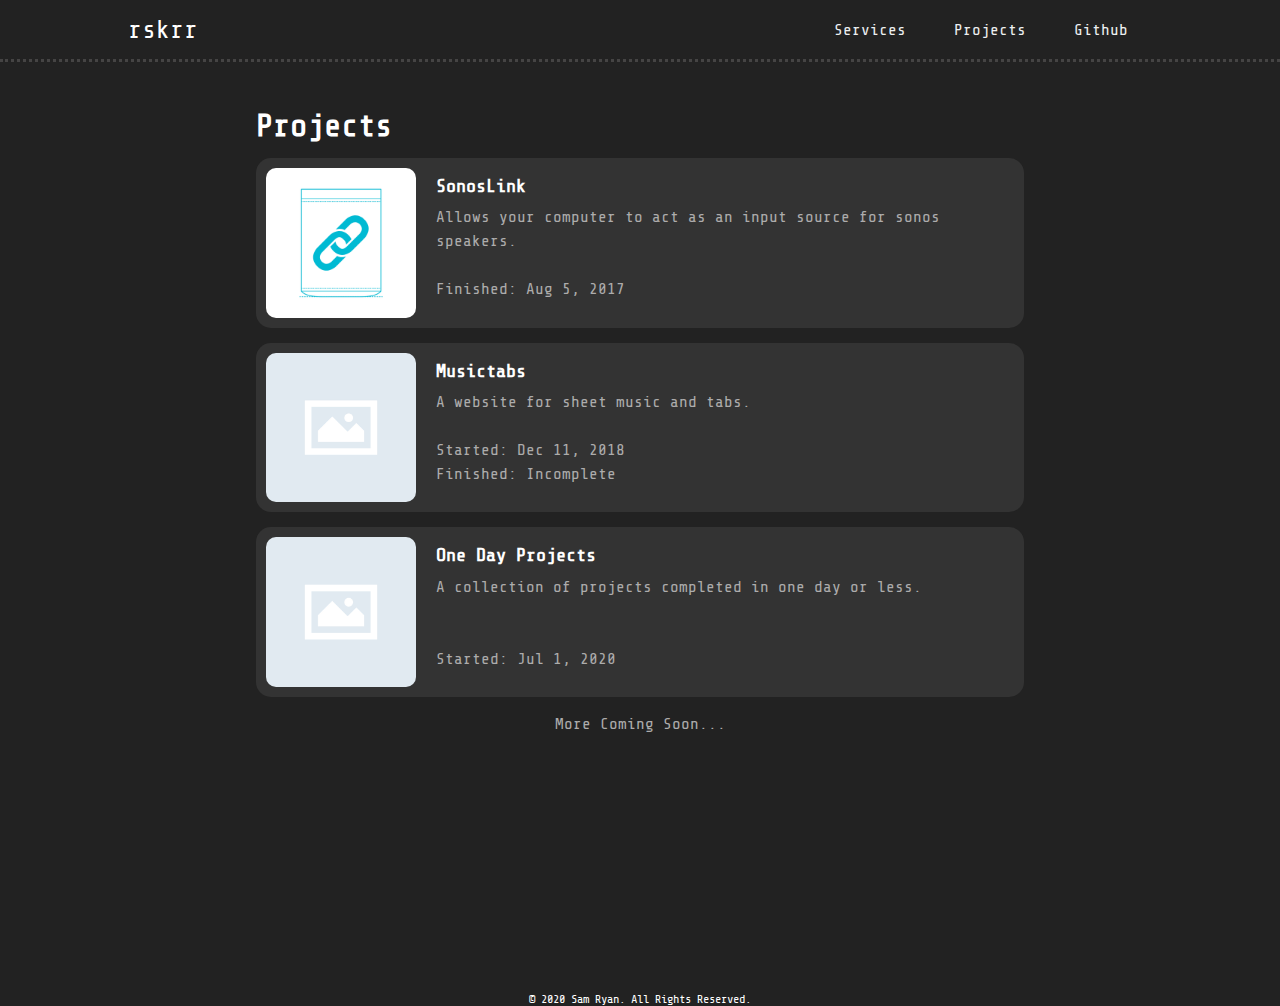
==== projects.html @ a199e8bd "Lots of work... Only the best messages" ====
<!doctype html>

<html lang="en">
	<head>
	  <meta charset="utf-8">

	  <title>projects - rskrr</title>
	  <meta name="description" content="rskrr">
	  <meta name="author" content="Sam">

		
		<link href='https://fonts.googleapis.com/css?family=Share Tech Mono' rel='stylesheet'>
		<link rel="stylesheet" href="css/styles.css">
	</head>

	<body>
		
		<header>
			<span class="logo"><a class="logo" href="/">rskrr</a></span>
			<nav>
				<ul class="nav__links">
					<li><a href="/services">Services</a></li>
					<li><a href="/projects">Projects</a></li>
					<li><a href="https://github.com/samerbam">Github</a></li>
				</ul>
			</nav>
		</header>
		
		<main id="list__page">
		
			<h1>Projects</h1>
			
			<div class="project">
				<img class="image" src="sonosLink.png" alt="Placeholder Image">
				<div class="proj__Info">
					<h3><a class="project__link aHover" href="https://github.com/samerbam/SonosLink">SonosLink</a></h3>
					<p class="desc">Allows your computer to act as an input source for sonos speakers. <br><br> Finished: Aug 5, 2017 </p>
				</div>
			</div>
			
			<div class="project">
				<img class="image" src="placeholder.jpg" alt="Placeholder Image">
				<div class="proj__Info">
					<h3><a class="project__link aHover" href="https://github.com/samerbam/musictabs">Musictabs</a></h3>
					<p class="desc">A website for sheet music and tabs. <br><br> Started: Dec 11, 2018 <br> Finished: Incomplete</p>
				</div>
			</div>
			
			<div class="project">
				<img class="image" src="placeholder.jpg" alt="Placeholder Image">
				<div class="proj__Info">
					<h3><a class="project__link aHover" href="https://github.com/samerbam/One-Day-Projects">One Day Projects</a></h3>
					<p class="desc">A collection of projects completed in one day or less. <br><br><br>Started: Jul 1, 2020</p>
				</div>
			</div>
			
			<p id="coming__soon" class="desc">More Coming Soon...</p>
			
			
		</main>
		
		<footer class="footer">
			© 2020 Sam Ryan. All Rights Reserved.
		</footer>
		
		<!-- Attempting to use as little JS as possible - both for browser support and page load times -->
		<!-- <script src="js/scripts.js"></script>-->
	</body>
</html>
---- css/styles.css ----
body {
	font-family: 'Share Tech Mono';
	background-color: #222;
	margin: 0;
	padding: 0;
}


* {
  box-sizing: border-box;
  margin: 0;
  padding: 0;
}

header {
  display: flex;
  justify-content: flex-end;
  align-items: center;
  padding: 15px 10%;
  border-bottom: dotted #454444;
}

.logo {
	margin-right: auto;
	font-size: 26px;
	text-decoration: none;
	color: white;
	font-family: 'Share Tech Mono';
}

.nav__links {
  list-style: none;
  display: flex;
}

.nav__links a {
  font-family: 'Share Tech Mono';
  font-weight: 500;
  color: #edf0f1;
  text-decoration: none;
	padding-left: 4px;
	padding-right: 4px;
		position: relative;
}

.nav__links li {
  padding: 0px 20px;
}

/*
.nav__links li a {
  transition: all 0.3s ease 0s;
}
*/

/*
.nav__links li a:hover {
  color: #0088a9;
}
*/

.nav__links li a:hover::before {
	content: '[';
	position: absolute;
    left: -4px;
}

.nav__links li a:hover::after {
	content: ']';
	position: absolute;
    right: -4px;
}

.nav__links li a:focus::before {
	content: '[';
	position: absolute;
    left: -4px;
}

.nav__links li a:focus::after {
	content: ']';
	position: absolute;
    right: -4px;
}

.aHover {
	padding-left: 4px;
	padding-right: 4px;
	left: -4px;
	position: relative;
	display: inline-block;
}

.aHover:hover::before {
	content: '[';
	position: absolute;
    left: -4px;
}

.aHover:hover::after {
	content: ']';
	position: absolute;
    right: -4px;
}

main {
	color: white;
	padding: 20%;
/*	padding-top: 5%;*/
	line-height: 2;
}

#list__page {
	padding-top: 2.5%;
}

.image {
	width: 20%;
	height: 20%;
	margin-right: 20px;
	border-radius: 10px;
}

.project {
	display: flex;
	background-color: #333;
	padding: 10px;
	border-radius: 15px;
	margin-bottom: 15px;
}

.project__link {
	color: white;
	text-decoration: none;
}

.desc {
	color: #adacac;
	line-height: 1.5;
}

#coming__soon {
	text-align: center;
}


.footer {
	color: white;
	text-align: center;
	font-size: 12px;
}
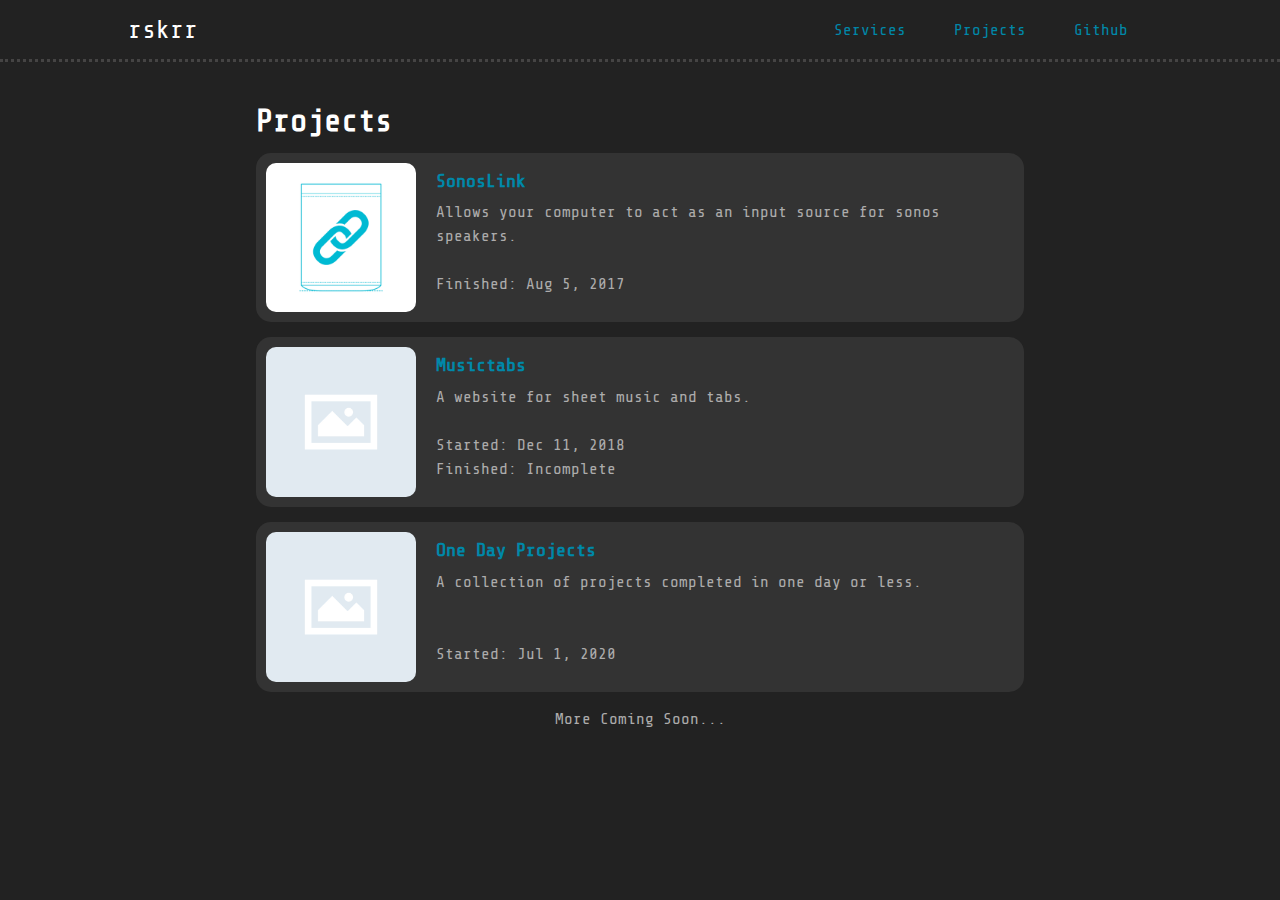
==== commit b0a9bdae: "Major Changes" ====
--- a/projects.html
+++ b/projects.html
@@ -19,14 +19,14 @@
 			<span class="logo"><a class="logo" href="/">rskrr</a></span>
 			<nav>
 				<ul class="nav__links">
-					<li><a href="/services">Services</a></li>
-					<li><a href="/projects">Projects</a></li>
+					<li><a href="/services.html">Services</a></li>
+					<li><a href="/projects.html">Projects</a></li>
 					<li><a href="https://github.com/samerbam">Github</a></li>
 				</ul>
 			</nav>
 		</header>
 		
-		<main id="list__page">
+		<main>
 		
 			<h1>Projects</h1>
 			
--- a/css/styles.css
+++ b/css/styles.css
@@ -3,13 +3,73 @@
 	background-color: #222;
 	margin: 0;
 	padding: 0;
-}
-
+	height: 100%;
+	  display:flex; 
+  flex-direction:column;
+}
+
+/*html, body{ height:100%; margin:0; }*/
+/*header{ height:50px; background:lightcyan; }*/
+footer{ height:50px; background:PapayaWhip; }
+
+.hiddenInput {
+	display: none;
+}
+
+.expandableTextArea {
+	font-family: 'Share Tech Mono';
+	border-radius: 5px;
+	padding: 2.5px;
+	border-style: solid;
+    border-width: 2px;
+	border-color: #222;
+	width: 100%;
+	min-height: 10em;
+	resize: none;
+	background-color: #3d3d3d;
+	color: white;
+}
+
+#formSubmit {
+	position: relative;
+	  left: 50%;
+  transform:translateX(-50%);
+}
+
+.paddingDiv {
+	padding:10px;
+	padding-left: 0px;
+}
+
+.expandableTextArea:focus {
+/*	outline-color: #0088a9;*/
+/*
+	outline-style: solid;
+	outline-width: medium;
+*/
+
+	border-color: #0088a9;
+/*	border: 2px solid #0088a9;*/
+}
+
+footer{
+  margin-top:auto; 
+}
+ 
+
+
+noscript {
+	color:white;
+}
 
 * {
   box-sizing: border-box;
   margin: 0;
   padding: 0;
+}
+
+a {
+	color: #0088a9;
 }
 
 header {
@@ -36,7 +96,7 @@
 .nav__links a {
   font-family: 'Share Tech Mono';
   font-weight: 500;
-  color: #edf0f1;
+/*  color: #edf0f1;*/
   text-decoration: none;
 	padding-left: 4px;
 	padding-right: 4px;
@@ -89,6 +149,7 @@
 	left: -4px;
 	position: relative;
 	display: inline-block;
+	color: #0088a9;
 }
 
 .aHover:hover::before {
@@ -106,12 +167,16 @@
 main {
 	color: white;
 	padding: 20%;
+	padding-top: 2.1%;
+	padding-bottom: 0;
 /*	padding-top: 5%;*/
 	line-height: 2;
-}
-
-#list__page {
-	padding-top: 2.5%;
+	min-height: 100%;
+}
+
+#home_page {
+	padding-top: 20%;
+	padding-bottom: 20%;
 }
 
 .image {
@@ -130,7 +195,7 @@
 }
 
 .project__link {
-	color: white;
+/*	color: white;*/
 	text-decoration: none;
 }
 
@@ -148,4 +213,173 @@
 	color: white;
 	text-align: center;
 	font-size: 12px;
-}+	 position:absolute;
+/*   bottom: 1%;*/
+/*	padding-top: 1%;*/
+  left: 50%;
+  transform:translateX(-50%);
+	  margin-top: -50px;
+}
+
+
+@font-face {
+  font-family: 'dropdown';
+  src: url('fonts/icomoon.eot'); /* IE9 Compat Modes */
+  src: url('fonts/icomoon.eot?#iefix') format('embedded-opentype'), /* IE6-IE8 */
+       url('fonts/icomoon.woff') format('woff'), /* Pretty Modern Browsers */
+       url('fonts/icomoon.ttf')  format('truetype'), /* Safari, Android, iOS */
+       url('fonts/icomoon.svg#icomoon') format('svg'); /* Legacy iOS */
+ font-weight: normal;
+ font-style: normal;
+}
+
+
+/*.dropdown {*/
+/*	  font-family: dropdown;*/
+
+/*	background-color: #222;*/
+/*	border-width: 1px;*/
+/*	border-color: #333;*/
+/*	border-style: solid;*/
+/*	-webkit-appearance: none;*/
+/*	color: white;*/
+/*	padding: 5px;*/
+/*	border-radius: 0.28571429rem;*/
+/*	border-width: 1px;*/
+/*	border-color: white;*/
+/*	width: 120px;*/
+/*	height: 30px;*/
+/*	height: 400px;*/
+/*	margin: 0;*/
+/*	padding: 0;*/
+/*	z-index: -1;*/
+}
+
+/*#select-wrapper {*/
+/*	font-family: dropdown;*/
+/*	content: '\e900';*/
+/*	color: white;*/
+/*	border-radius: 0.28571429rem;*/
+/*	border-width: 1px;*/
+/*	border-color: white;*/
+/*	border-style: solid;*/
+/*	width: 120px;*/
+/*	height: 32px;*/
+/*	z-index: 100;*/
+}
+/*#select-wrapper::after {*/
+/*	font-family: dropdown;*/
+/*	content: '\e900';*/
+/*	color: white;*/
+/*}*/
+/*.dropdown {
+
+}
+
+.icon {
+	right: 0px;
+	left:100px;
+	font-family: dropdown;
+	content: '\e900';
+	color: white;
+	text-align: right;
+}
+
+.dropdown:hover {
+	border-color: #888;
+	  transition: all 0.1s ease 0s;
+
+}
+
+.dropdown::-ms-expand {
+	display: none;
+}
+*/
+
+
+/* ==========REWORK========== */
+
+button {
+	font-family: inherit;
+	font-size: 100%;
+	line-height: 1.15;
+	margin: 0;
+	overflow: visible;
+	text-transform: none;
+}
+
+button:focus {
+	outline:none !important;
+}
+
+button::-moz-focus-inner {
+	border:0;
+}
+
+button,
+[type="button"],
+[type="reset"],
+[type="submit"] {
+  -webkit-appearance: button;
+}
+
+
+.dropbtn {
+/*  background-color: #3498DB;*/
+  background-color: #333;
+  color: white;
+  padding: 5px;
+  font-size: 16px;
+  border: none;
+  cursor: pointer;
+  border-radius: 5px;
+  font-family: 'Share Tech Mono';
+  outline:none !important;
+
+/*	display: inline-block;*/
+}
+
+.dropbtn::after {
+	font-family: dropdown;
+	content: ' \e900';
+}
+
+.dropbtn:hover, .dropbtn:focus {
+/*  background-color: #2980B9;*/
+	background-color: #3d3d3d;
+}
+
+.dropdown {
+  position: relative;
+  display: inline-block;
+}
+
+.dropdown-content {
+  display: none;
+  position: absolute;
+/*  background-color: #f1f1f1;*/
+  background-color: #3d3d3d;
+  min-width: 160px;
+  overflow: auto;
+  box-shadow: 0px 8px 16px 0px rgba(0,0,0,0.2);
+  z-index: 1;
+  border-radius: 5px;
+}
+
+.dropdown-content a {
+/*  color: black;*/
+  color: white;
+  padding: 12px 16px;
+  text-decoration: none;
+  display: block;
+  font-size: 18px;
+}
+
+.dropdown a:hover {
+/*	background-color: #ddd;*/
+	background-color: #333;
+}
+
+.show {display: block;}
+
+/* ============================ */